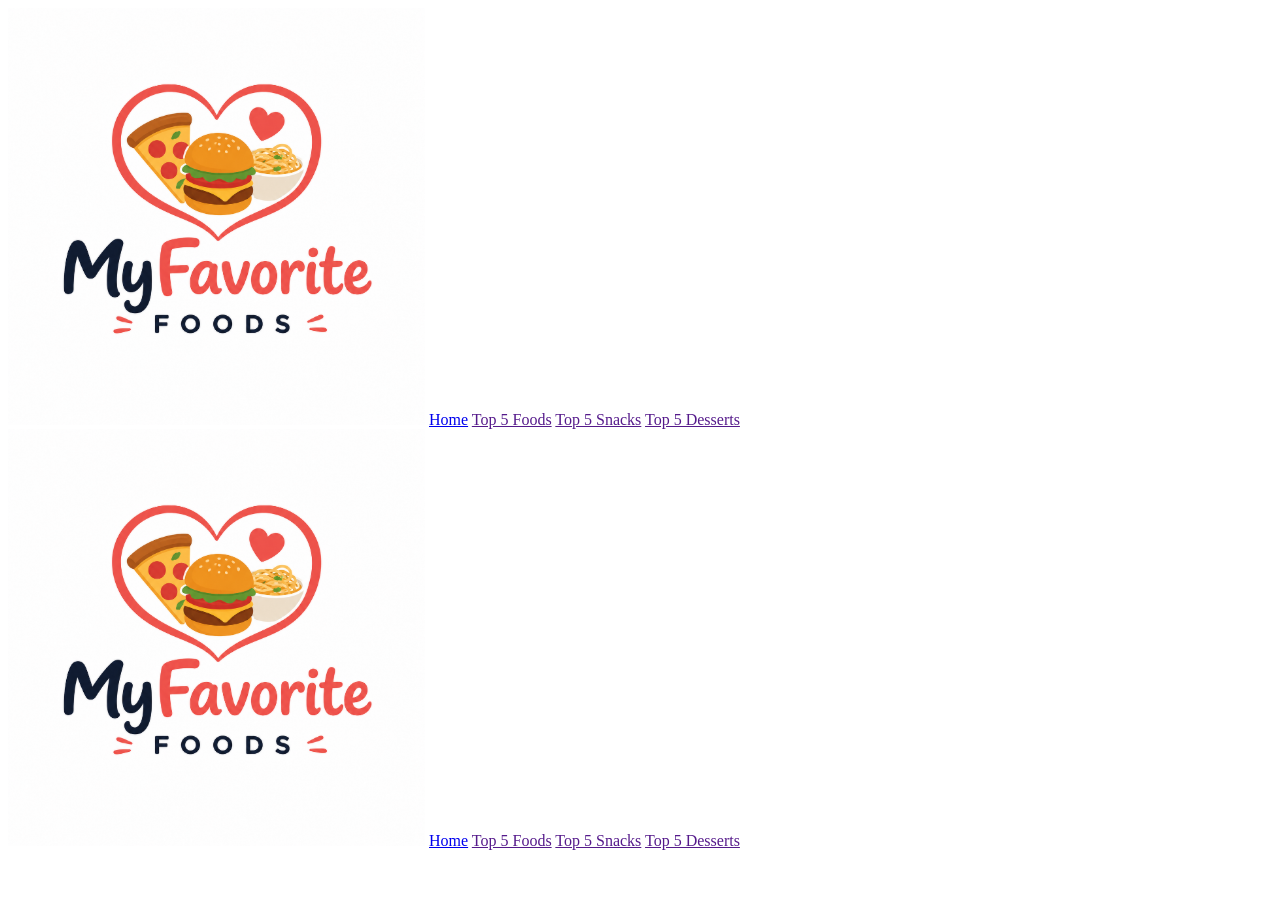
==== top_5_desserts.html @ 37c2007a "moved child pages" ====
<!DOCTYPE html>
<html lang="en">
<head>
    <meta charset="UTF-8">
    <meta name="viewport" content="width=device-width, initial-scale=1.0">
    <title>Foods That I Like</title>
    <link rel="icon" type="image/png" href="images/My Favorite.png">
    <link rel="stylesheet" type="text/css" href="style/style.css" />
</head>
<body>
    <header>
        <img src="images/My Favorite.png">
        <a href="index.html">Home</a>
        <a href="">Top 5 Foods</a>
        <a href="">Top 5 Snacks</a>
        <a href="">Top 5 Desserts</a>
    </header>
    <main>
        
    </main>
    <footer>
        <img src="images/My Favorite.png">
        <a href="index.html">Home</a>
        <a href="">Top 5 Foods</a>
        <a href="">Top 5 Snacks</a>
        <a href="">Top 5 Desserts</a>
        <a href="instagram.com" src="images/" target="_blank"></a>
        <a href="facebook.com" src="images/" target="_blank"></a>
        <a href="x.com" src="images/" target="_blank"></a>
    </footer>
</body>
</html>
---- style/style.css ----
@import url('https://fonts.googleapis.com/css2?family=Cause:wght@100..900&family=Indie+Flower&display=swap');
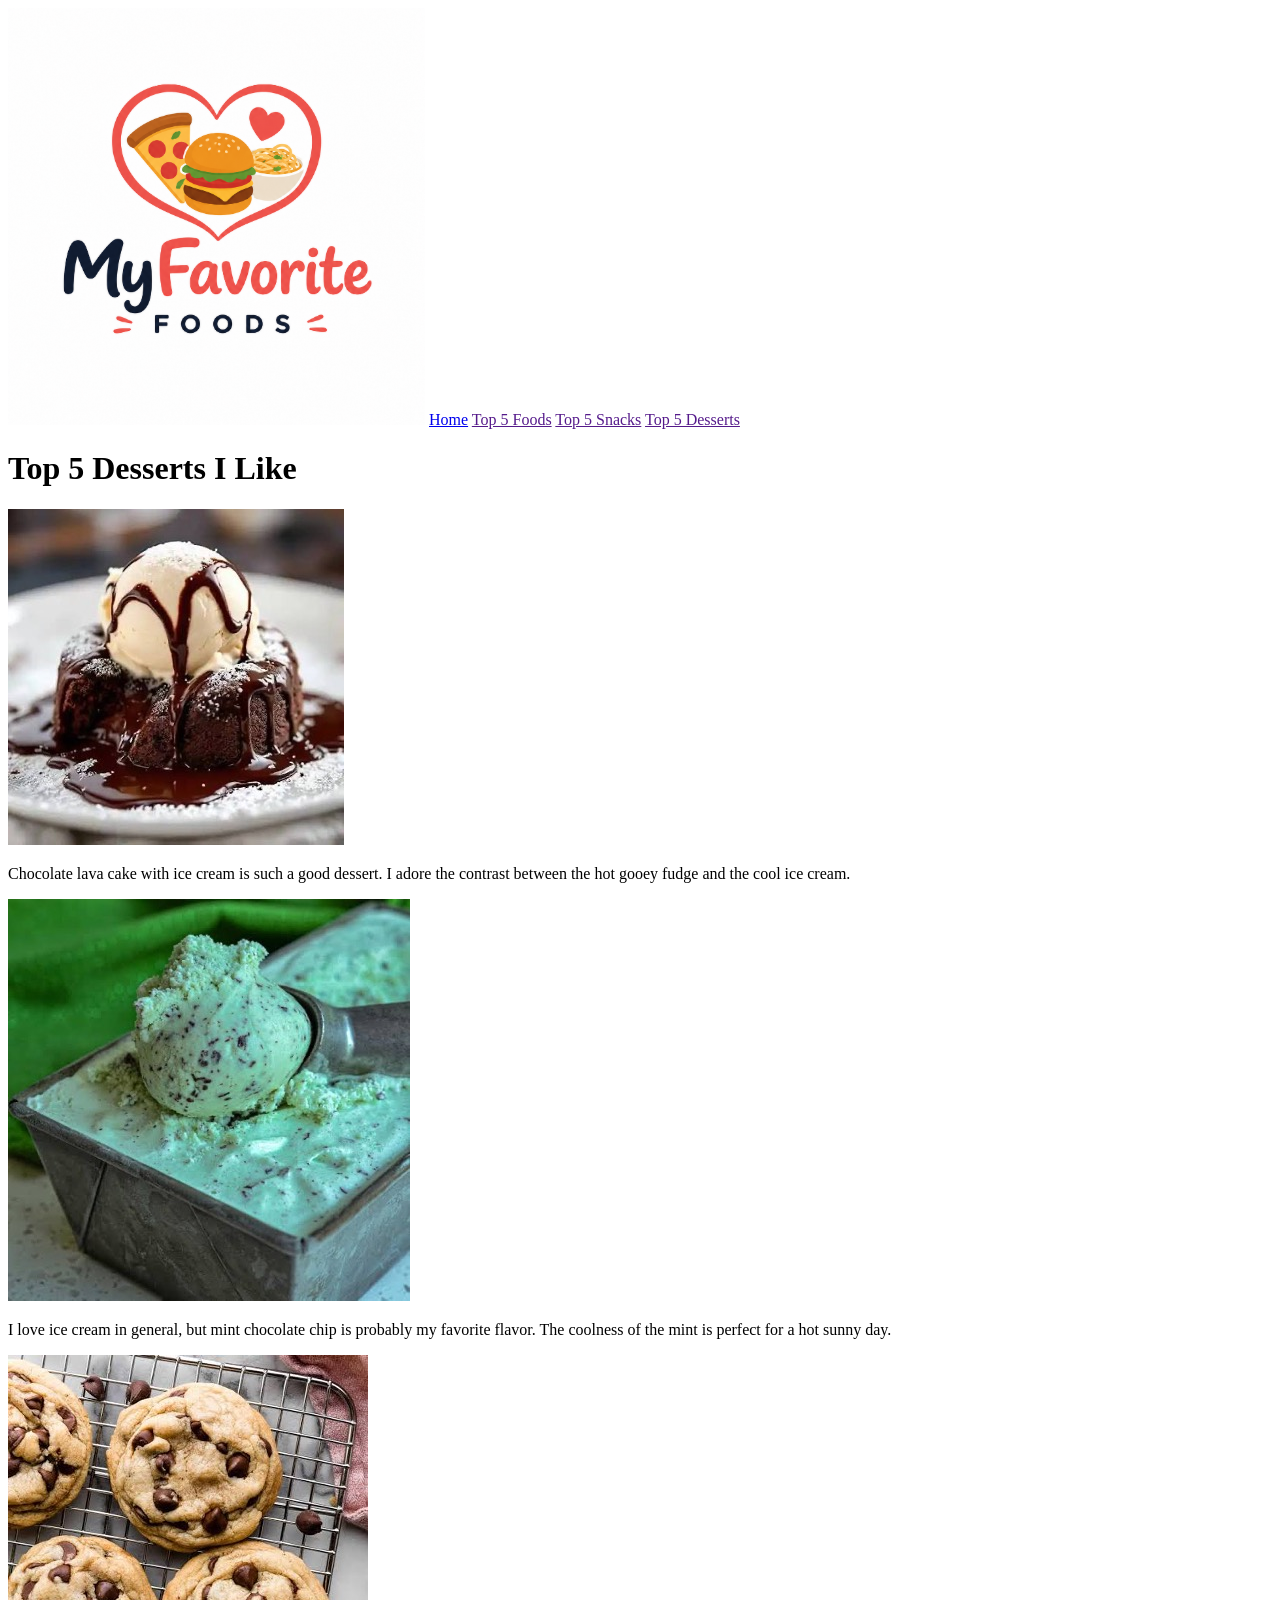
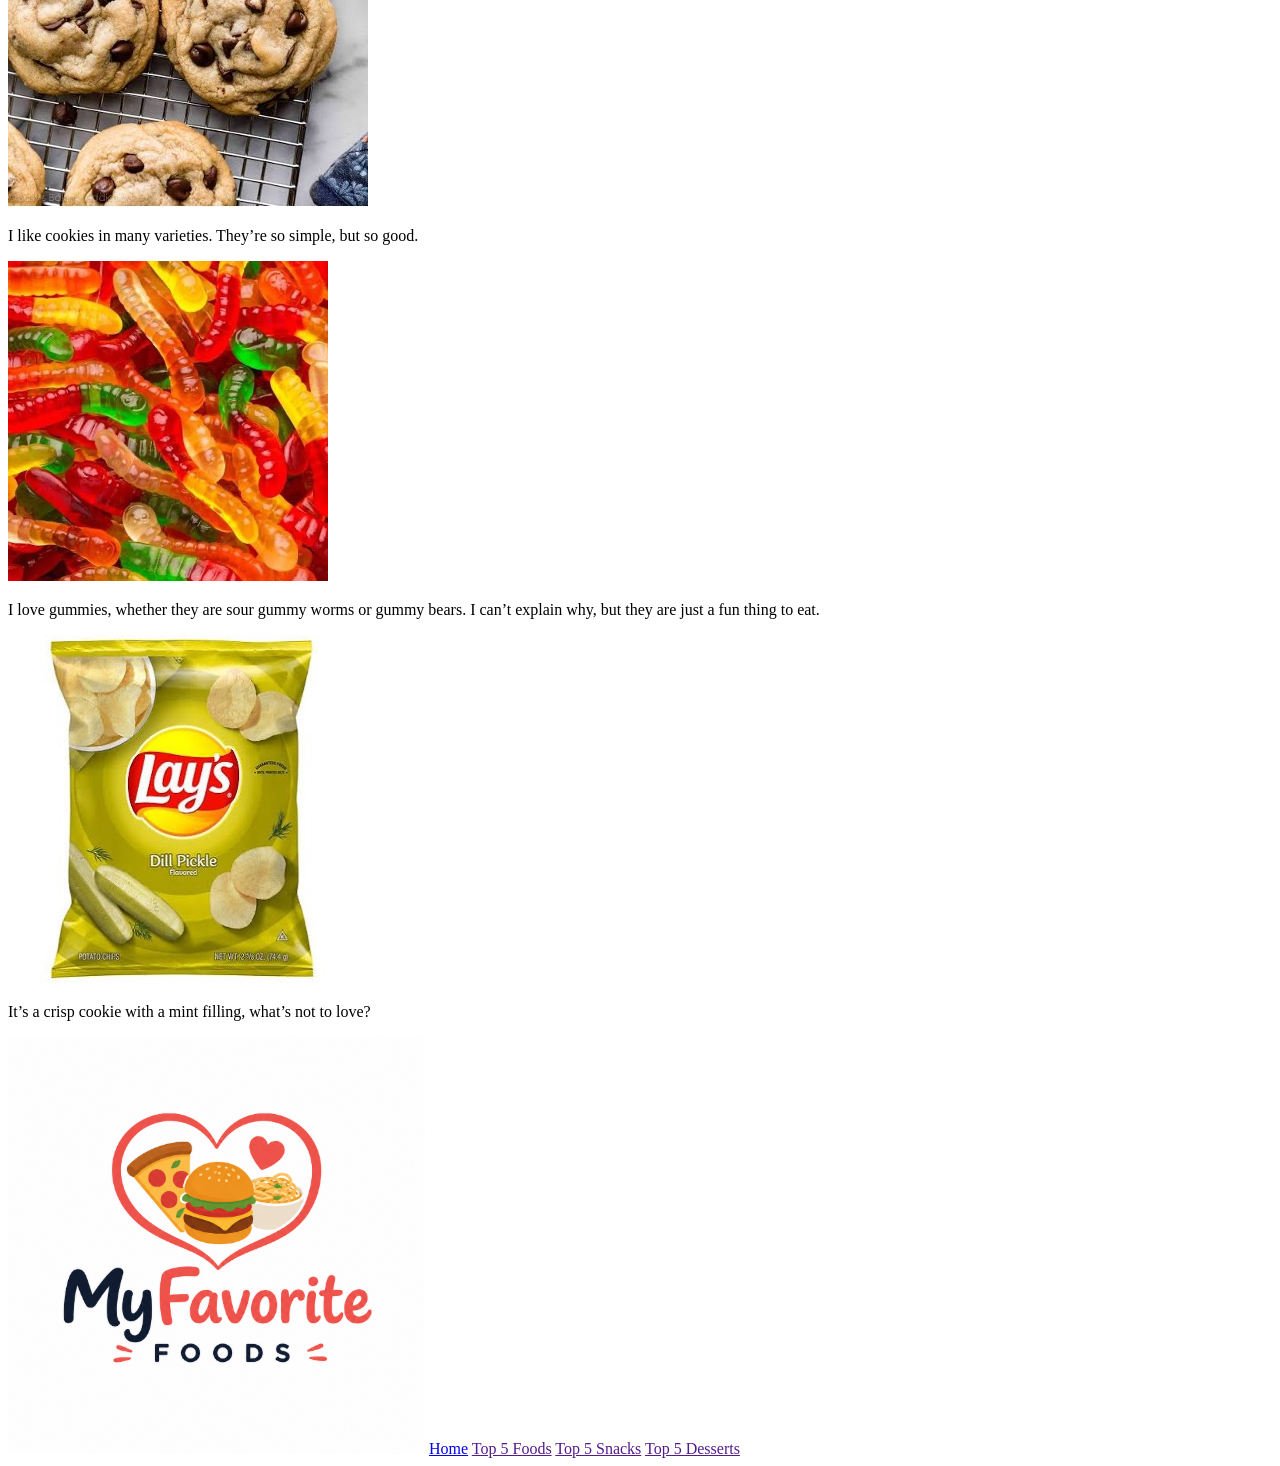
==== commit 1665fe9b: "finished adding html to pages" ====
--- a/top_5_desserts.html
+++ b/top_5_desserts.html
@@ -1,32 +1,62 @@
-<!DOCTYPE html>
+<!doctype html>
 <html lang="en">
-<head>
-    <meta charset="UTF-8">
-    <meta name="viewport" content="width=device-width, initial-scale=1.0">
+  <head>
+    <meta charset="UTF-8" />
+    <meta name="viewport" content="width=device-width, initial-scale=1.0" />
     <title>Foods That I Like</title>
-    <link rel="icon" type="image/png" href="images/My Favorite.png">
+    <link rel="icon" type="image/png" href="images/My Favorite.png" />
     <link rel="stylesheet" type="text/css" href="style/style.css" />
-</head>
-<body>
+  </head>
+  <body>
     <header>
-        <img src="images/My Favorite.png">
-        <a href="index.html">Home</a>
-        <a href="">Top 5 Foods</a>
-        <a href="">Top 5 Snacks</a>
-        <a href="">Top 5 Desserts</a>
+      <img src="images/My Favorite.png" />
+      <a href="index.html">Home</a>
+      <a href="">Top 5 Foods</a>
+      <a href="">Top 5 Snacks</a>
+      <a href="">Top 5 Desserts</a>
     </header>
     <main>
-        
+      <h1>Top 5 Desserts I Like</h1>
+      <section>
+        <img src="images/cake.jpg" alt="" />
+        <p>
+          Chocolate lava cake with ice cream is such a good dessert. I adore the
+          contrast between the hot gooey fudge and the cool ice cream.
+        </p>
+      </section>
+      <section>
+        <img src="images/ice_cream.jpg" alt="" />
+        <p>
+          I love ice cream in general, but mint chocolate chip is probably my
+          favorite flavor. The coolness of the mint is perfect for a hot sunny
+          day.
+        </p>
+      </section>
+      <section>
+        <img src="images/cookie.jpg" alt="" />
+        <p>I like cookies in many varieties. They’re so simple, but so good.</p>
+      </section>
+      <section>
+        <img src="images/gummy_worm.jpg" alt="" />
+        <p>
+          I love gummies, whether they are sour gummy worms or gummy bears. I
+          can’t explain why, but they are just a fun thing to eat.
+        </p>
+      </section>
+      <section>
+        <img src="images/lays.jpg" alt="" />
+        <p>It’s a crisp cookie with a mint filling, what’s not to love?</p>
+      </section>
     </main>
     <footer>
-        <img src="images/My Favorite.png">
-        <a href="index.html">Home</a>
-        <a href="">Top 5 Foods</a>
-        <a href="">Top 5 Snacks</a>
-        <a href="">Top 5 Desserts</a>
-        <a href="instagram.com" src="images/" target="_blank"></a>
-        <a href="facebook.com" src="images/" target="_blank"></a>
-        <a href="x.com" src="images/" target="_blank"></a>
+      <img src="images/My Favorite.png" />
+      <a href="index.html">Home</a>
+      <a href="">Top 5 Foods</a>
+      <a href="">Top 5 Snacks</a>
+      <a href="">Top 5 Desserts</a>
+      <a href="instagram.com" src="images/" target="_blank"></a>
+      <a href="facebook.com" src="images/" target="_blank"></a>
+      <a href="x.com" src="images/" target="_blank"></a>
     </footer>
-</body>
-</html>+  </body>
+</html>
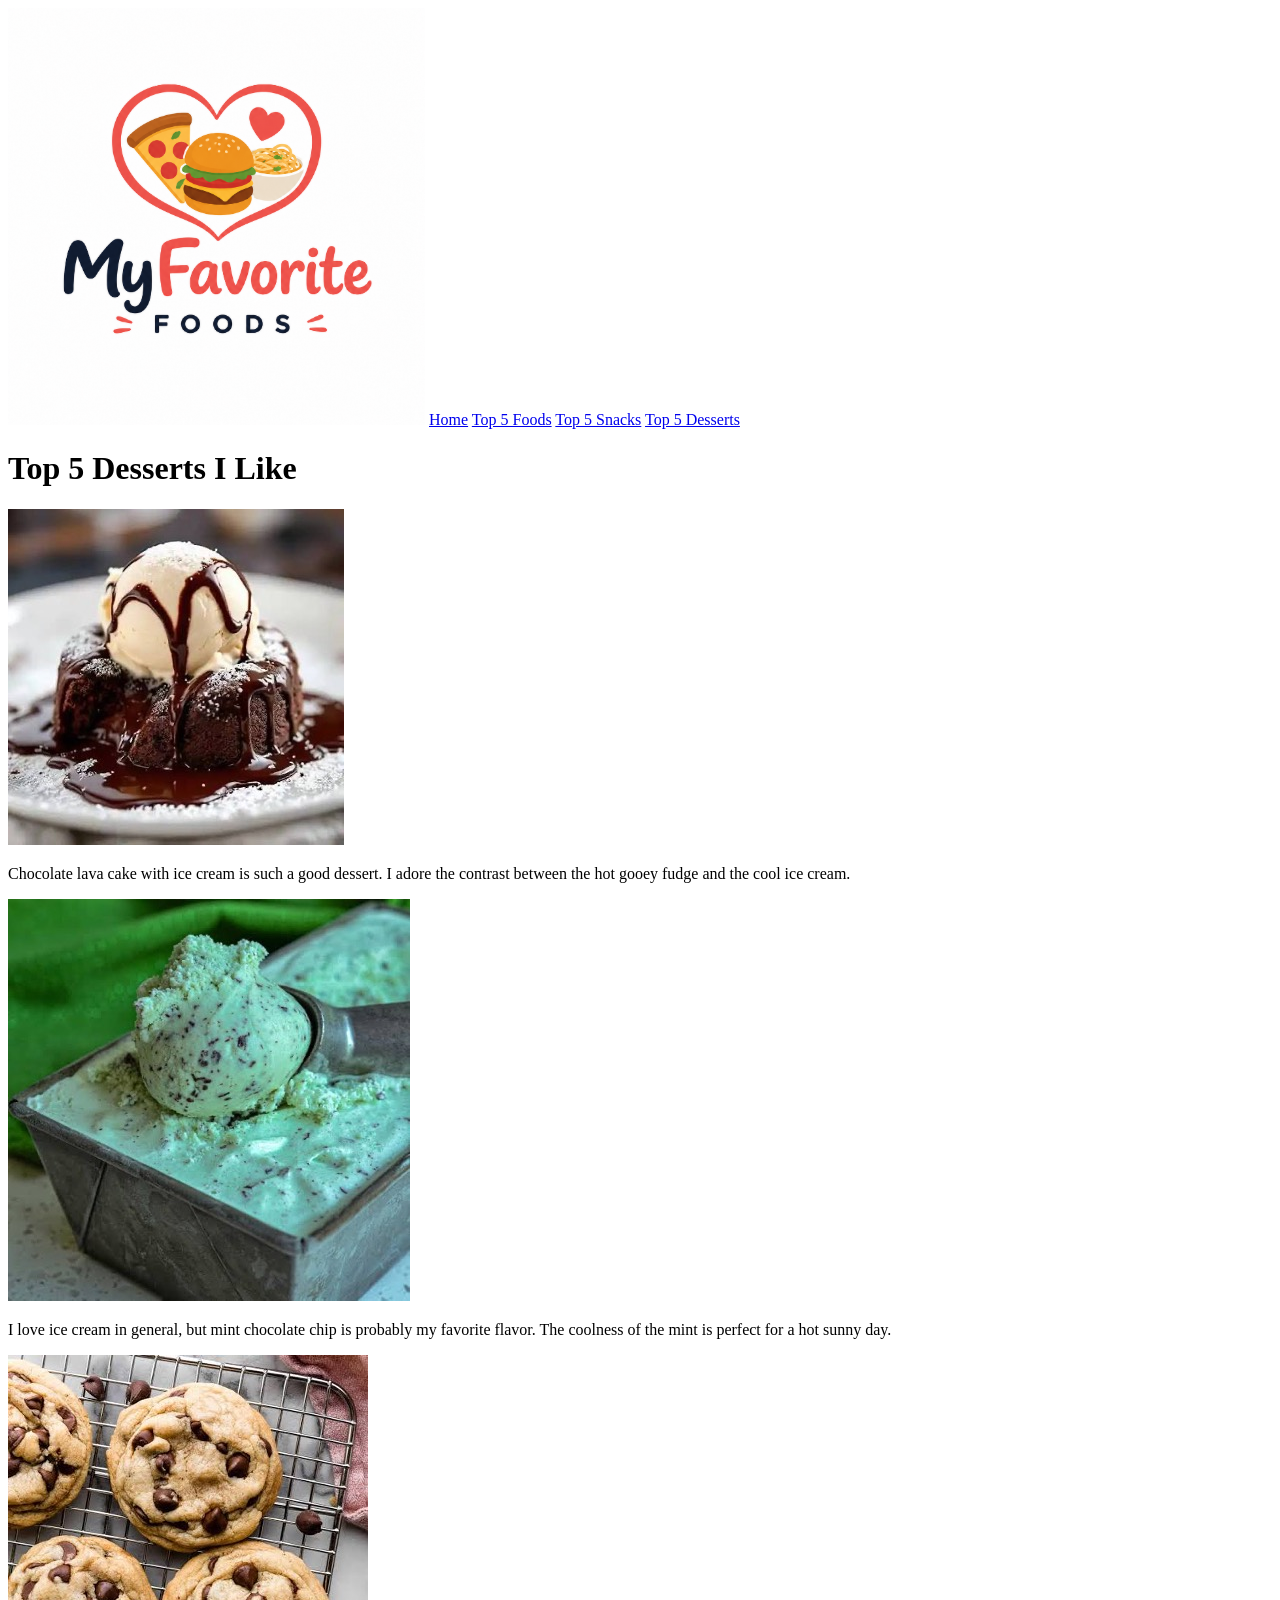
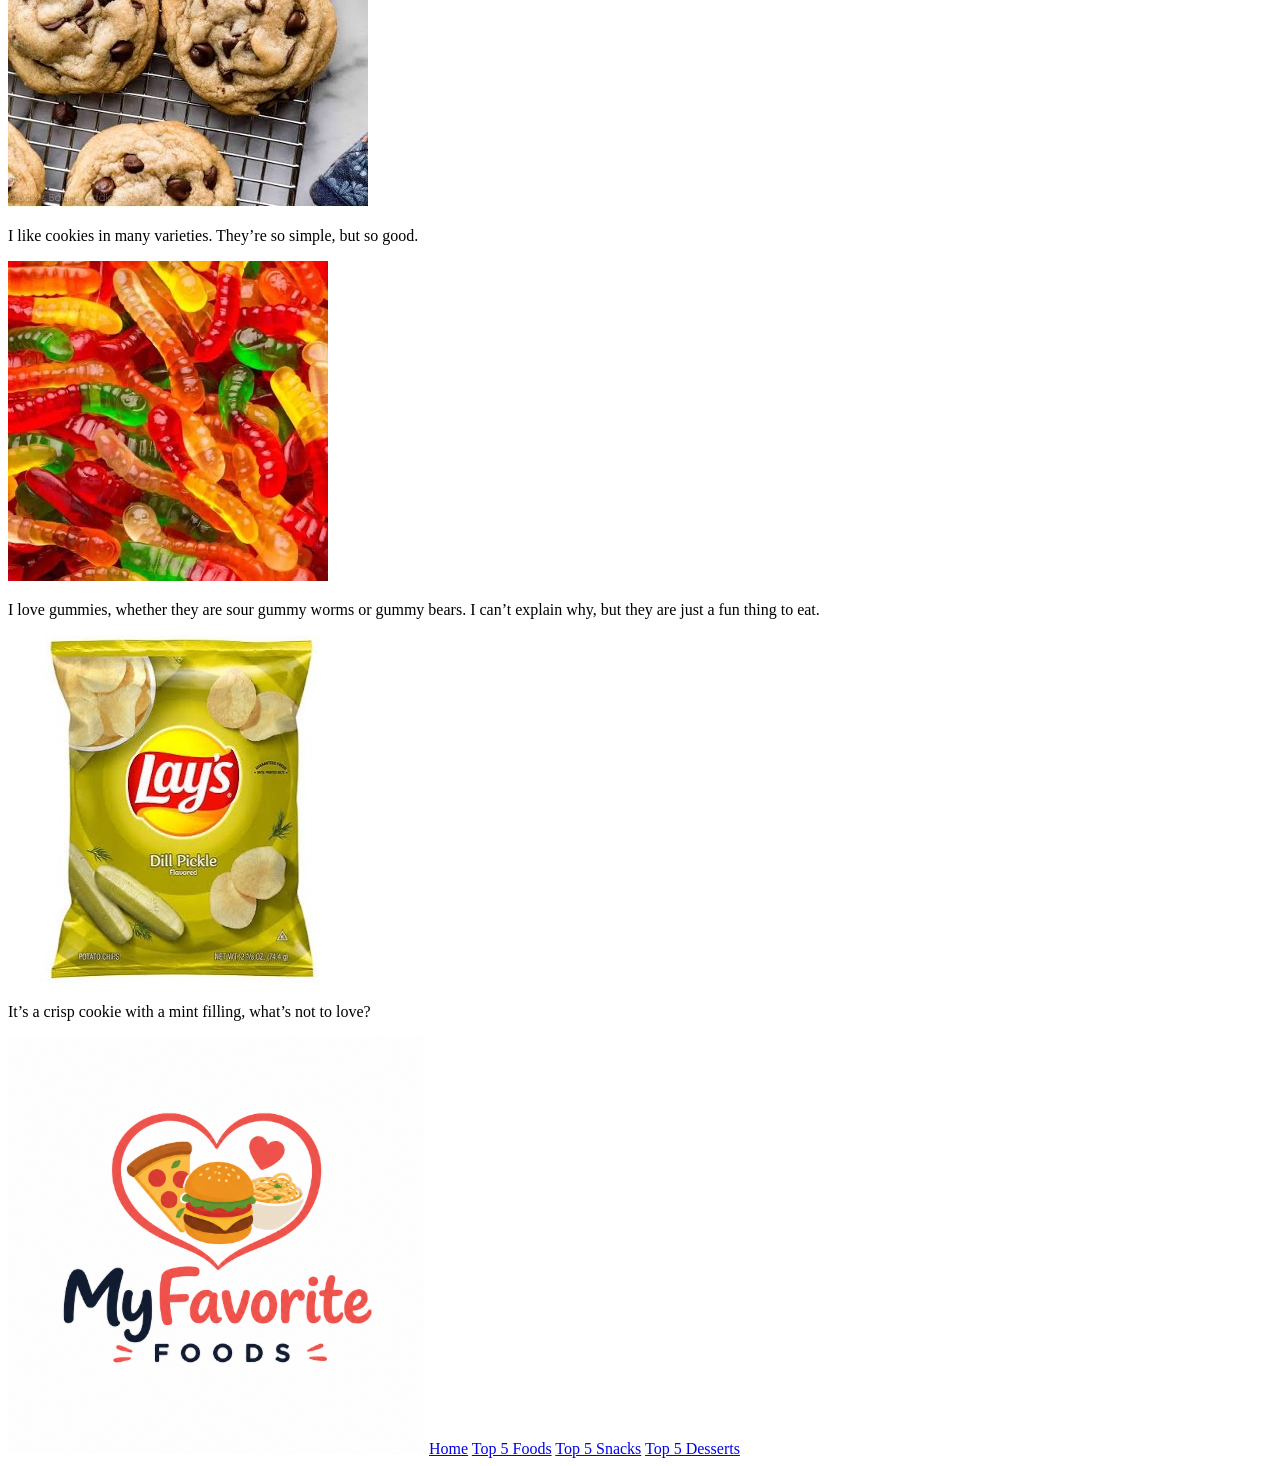
==== commit e3c43e3c: "added links to other pages" ====
--- a/top_5_desserts.html
+++ b/top_5_desserts.html
@@ -11,9 +11,9 @@
     <header>
       <img src="images/My Favorite.png" />
       <a href="index.html">Home</a>
-      <a href="">Top 5 Foods</a>
-      <a href="">Top 5 Snacks</a>
-      <a href="">Top 5 Desserts</a>
+      <a href="top_5_foods.html">Top 5 Foods</a>
+      <a href="top_5_snacks.html">Top 5 Snacks</a>
+      <a href="top_5_desserts.html">Top 5 Desserts</a>
     </header>
     <main>
       <h1>Top 5 Desserts I Like</h1>
@@ -51,9 +51,9 @@
     <footer>
       <img src="images/My Favorite.png" />
       <a href="index.html">Home</a>
-      <a href="">Top 5 Foods</a>
-      <a href="">Top 5 Snacks</a>
-      <a href="">Top 5 Desserts</a>
+      <a href="top_5_foods.html">Top 5 Foods</a>
+      <a href="top_5_snacks.html">Top 5 Snacks</a>
+      <a href="top_5_desserts.html">Top 5 Desserts</a>
       <a href="instagram.com" src="images/" target="_blank"></a>
       <a href="facebook.com" src="images/" target="_blank"></a>
       <a href="x.com" src="images/" target="_blank"></a>
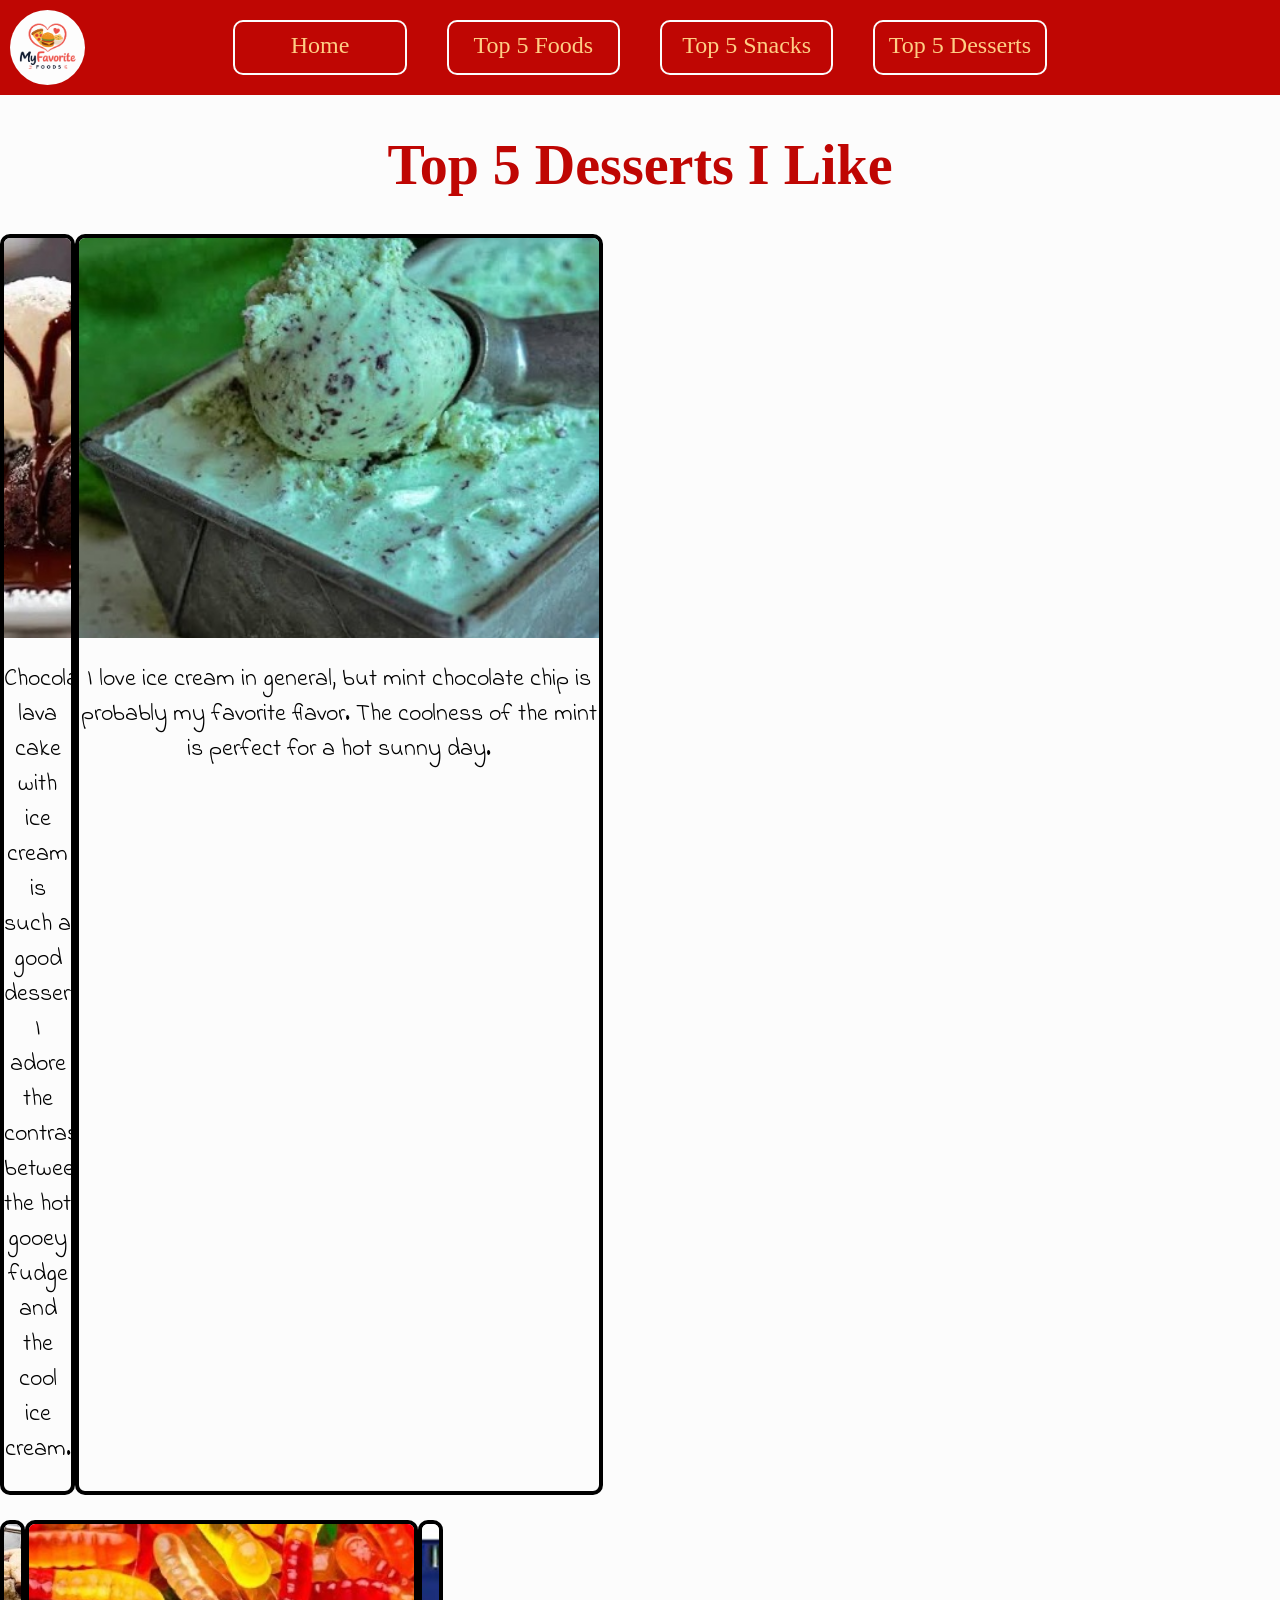
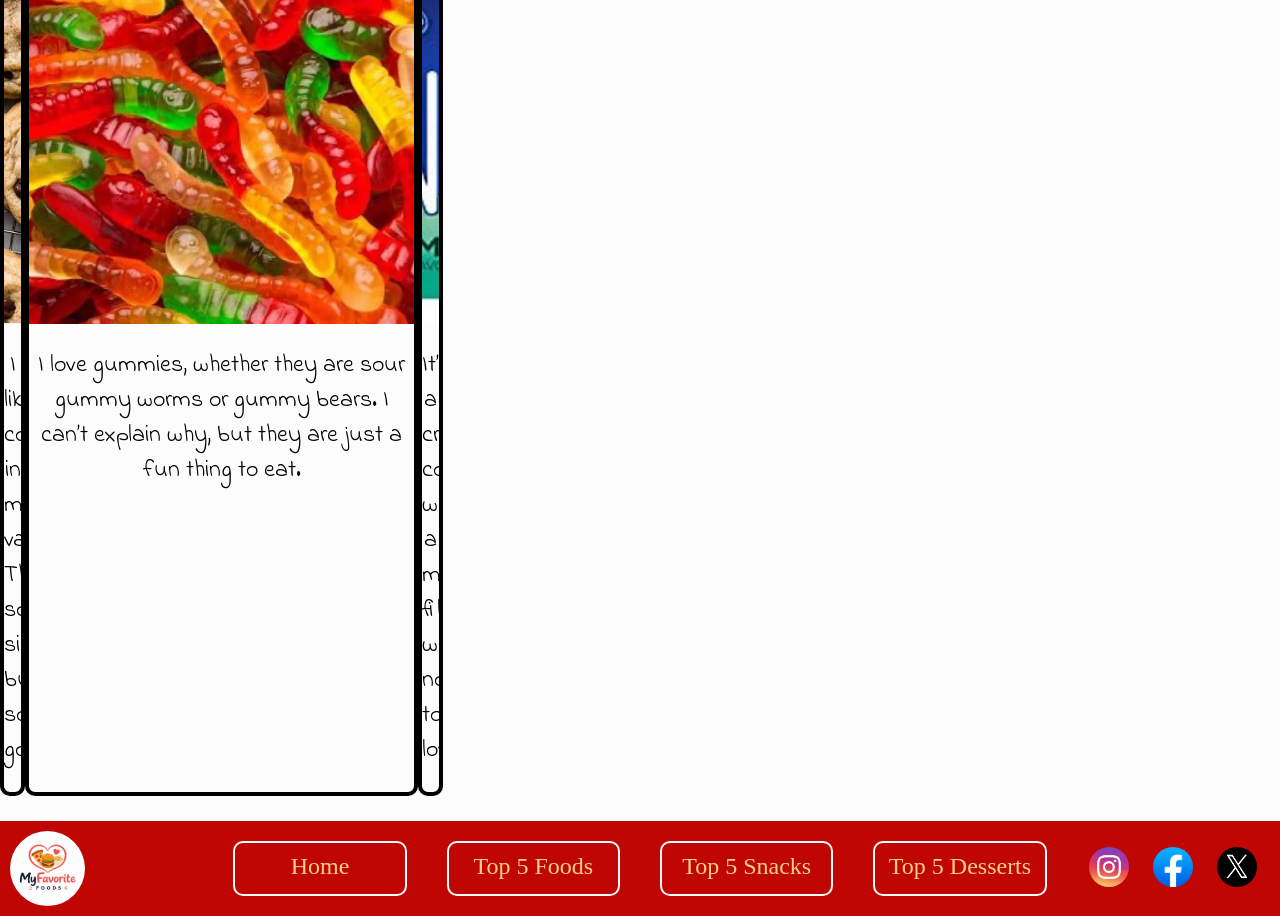
==== commit e18d3841: "More css" ====
--- a/top_5_desserts.html
+++ b/top_5_desserts.html
@@ -17,46 +17,60 @@
     </header>
     <main>
       <h1>Top 5 Desserts I Like</h1>
-      <section>
-        <img src="images/cake.jpg" alt="" />
-        <p>
-          Chocolate lava cake with ice cream is such a good dessert. I adore the
-          contrast between the hot gooey fudge and the cool ice cream.
-        </p>
-      </section>
-      <section>
-        <img src="images/ice_cream.jpg" alt="" />
-        <p>
-          I love ice cream in general, but mint chocolate chip is probably my
-          favorite flavor. The coolness of the mint is perfect for a hot sunny
-          day.
-        </p>
-      </section>
-      <section>
-        <img src="images/cookie.jpg" alt="" />
-        <p>I like cookies in many varieties. They’re so simple, but so good.</p>
-      </section>
-      <section>
-        <img src="images/gummy_worm.jpg" alt="" />
-        <p>
-          I love gummies, whether they are sour gummy worms or gummy bears. I
-          can’t explain why, but they are just a fun thing to eat.
-        </p>
-      </section>
-      <section>
-        <img src="images/lays.jpg" alt="" />
-        <p>It’s a crisp cookie with a mint filling, what’s not to love?</p>
-      </section>
+      <div id="content-1">
+        <section class="card">
+          <img src="images/cake.jpg" alt="" />
+          <p>
+            Chocolate lava cake with ice cream is such a good dessert. I adore
+            the contrast between the hot gooey fudge and the cool ice cream.
+          </p>
+        </section>
+        <section class="card">
+          <img src="images/ice_cream.jpg" alt="" />
+          <p>
+            I love ice cream in general, but mint chocolate chip is probably my
+            favorite flavor. The coolness of the mint is perfect for a hot sunny
+            day.
+          </p>
+        </section>
+      </div>
+      <div id="content-2">
+        <section class="card">
+          <img src="images/cookie.jpg" alt="" />
+          <p>
+            I like cookies in many varieties. They’re so simple, but so good.
+          </p>
+        </section>
+        <section class="card">
+          <img src="images/gummy_worm.jpg" alt="" />
+          <p>
+            I love gummies, whether they are sour gummy worms or gummy bears. I
+            can’t explain why, but they are just a fun thing to eat.
+          </p>
+        </section>
+        <section class="card">
+          <img src="images/oreo.jpg" alt="" />
+          <p>It’s a crisp cookie with a mint filling, what’s not to love?</p>
+        </section>
+      </div>
     </main>
     <footer>
       <img src="images/My Favorite.png" />
-      <a href="index.html">Home</a>
-      <a href="top_5_foods.html">Top 5 Foods</a>
-      <a href="top_5_snacks.html">Top 5 Snacks</a>
-      <a href="top_5_desserts.html">Top 5 Desserts</a>
-      <a href="instagram.com" src="images/" target="_blank"></a>
-      <a href="facebook.com" src="images/" target="_blank"></a>
-      <a href="x.com" src="images/" target="_blank"></a>
+      <a href="index.html" class="pages">Home</a>
+      <a href="top_5_foods.html" class="pages">Top 5 Foods</a>
+      <a href="top_5_snacks.html" class="pages">Top 5 Snacks</a>
+      <a href="top_5_desserts.html" class="pages">Top 5 Desserts</a>
+      <div class="socials">
+        <a href="https://www.instagram.com/" target="_blank"
+          ><img src="images/instagram.jpg" class="social"
+        /></a>
+        <a href="https://www.facebook.com" target="_blank"
+          ><img src="images/facebook.png" class="social"
+        /></a>
+        <a href="https://www.x.com" target="_blank"
+          ><img src="images/x.png" class="social"
+        /></a>
+      </div>
     </footer>
   </body>
 </html>
--- a/style/style.css
+++ b/style/style.css
@@ -1 +1,121 @@
-@import url('https://fonts.googleapis.com/css2?family=Cause:wght@100..900&family=Indie+Flower&display=swap');+@import url("https://fonts.googleapis.com/css2?family=Cause:wght@100..900&family=Indie+Flower&display=swap");
+body {
+  margin: 0;
+  background: #fcfcfc;
+}
+header img {
+  height: 75px;
+  width: 75px;
+  margin: 10px;
+  border-radius: 40px;
+}
+header {
+  background: #bf0603;
+  display: grid;
+  grid-template-columns: repeat(6, 1fr);
+}
+header a {
+  text-decoration: none;
+  color: #fece85;
+  font-size: 1.5em;
+  border: #fcfcfc solid 2px;
+  border-radius: 10px;
+  padding-top: 10px;
+  margin: 20px;
+  text-align: center;
+}
+
+.home {
+  grid-column: 3/4;
+}
+
+h1 {
+  text-align: center;
+  font-family: Cause;
+  color: #bf0603;
+  font-size: 3.5em;
+}
+p {
+  font-family: "Indie Flower";
+  text-align: center;
+  font-size: 2em;
+}
+
+footer img {
+  height: 75px;
+  width: 75px;
+  margin: 10px;
+  border-radius: 40px;
+}
+footer {
+  background: #bf0603;
+  display: grid;
+  grid-template-columns: repeat(6, 1fr);
+}
+
+#main_img {
+  text-align: center;
+  margin-left: 300px;
+}
+.pages {
+  text-decoration: none;
+  color: #fece85;
+  font-size: 1.5em;
+  border: #fcfcfc solid 2px;
+  border-radius: 10px;
+  padding-top: 10px;
+  margin: 20px;
+  text-align: center;
+}
+.social {
+  width: 40px;
+  height: 40px;
+}
+
+.socials {
+  justify-self: center;
+  align-self: center;
+}
+#content-1 {
+  display: grid;
+  grid-template-columns: 75px 1fr 75px 1fr 75px;
+}
+#content-2 {
+  display: grid;
+  grid-template-columns: 25px 1fr 25px 1fr 25px 1fr 25px;
+}
+.card {
+  border: 4px solid black;
+  border-radius: 10px;
+  margin-bottom: 25px;
+  overflow: hidden;
+}
+.card img{
+  width: 100%;
+  height: 400px;
+  object-fit: cover;            
+  object-position: center;
+  display: block;
+}
+.card p {
+  font-size: 24px;
+  text-align: center;
+}
+
+#spagetti {
+ grid-column: 2/3;
+}
+
+#alfredo {
+  grid-column: 4/5;
+}
+#drunken {
+  grid-column: 2/3;
+}
+#burger {
+  grid-column: 4/5;
+}
+
+#meatball {
+  grid-column: 6/7;
+}
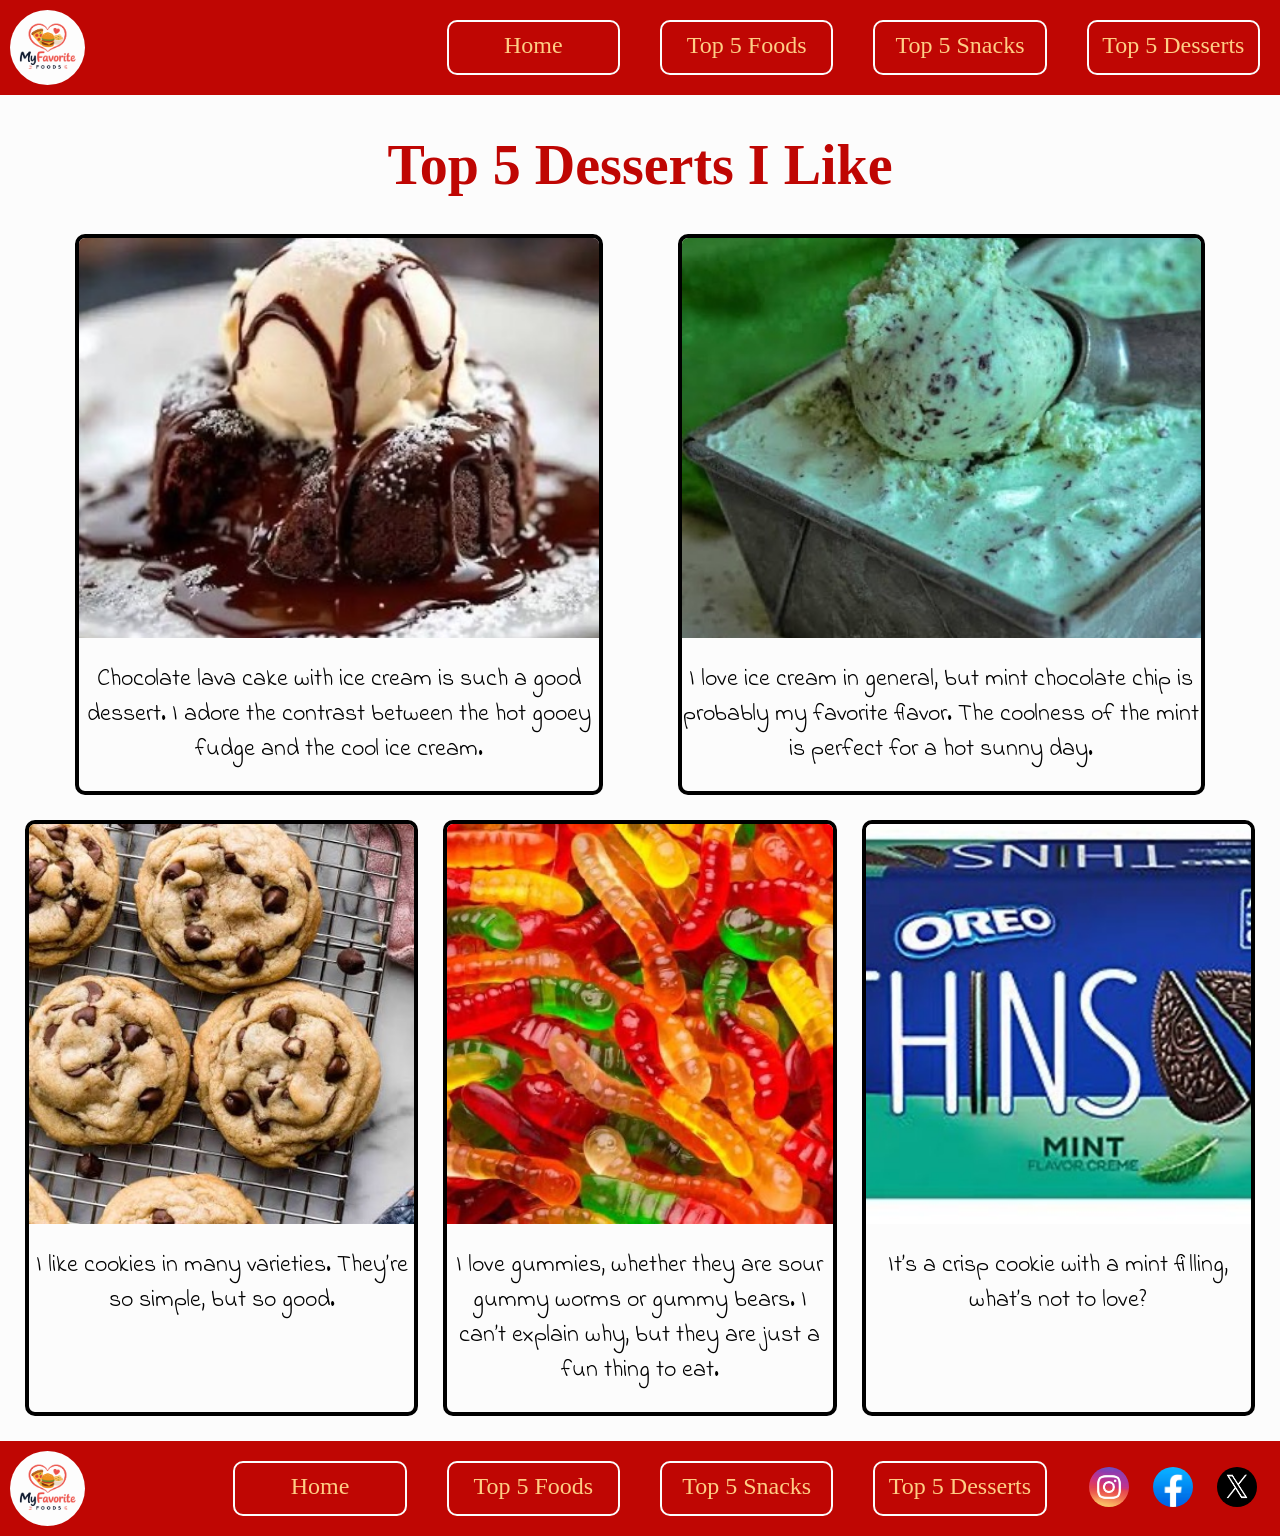
==== commit b0c6c8a8: "finished css" ====
--- a/top_5_desserts.html
+++ b/top_5_desserts.html
@@ -10,7 +10,7 @@
   <body>
     <header>
       <img src="images/My Favorite.png" />
-      <a href="index.html">Home</a>
+      <a href="index.html" id="home">Home</a>
       <a href="top_5_foods.html">Top 5 Foods</a>
       <a href="top_5_snacks.html">Top 5 Snacks</a>
       <a href="top_5_desserts.html">Top 5 Desserts</a>
@@ -18,14 +18,14 @@
     <main>
       <h1>Top 5 Desserts I Like</h1>
       <div id="content-1">
-        <section class="card">
+        <section class="card" id="cake">
           <img src="images/cake.jpg" alt="" />
           <p>
             Chocolate lava cake with ice cream is such a good dessert. I adore
             the contrast between the hot gooey fudge and the cool ice cream.
           </p>
         </section>
-        <section class="card">
+        <section class="card" id="ice_cream">
           <img src="images/ice_cream.jpg" alt="" />
           <p>
             I love ice cream in general, but mint chocolate chip is probably my
@@ -35,20 +35,20 @@
         </section>
       </div>
       <div id="content-2">
-        <section class="card">
+        <section class="card" id="cookie">
           <img src="images/cookie.jpg" alt="" />
           <p>
             I like cookies in many varieties. They’re so simple, but so good.
           </p>
         </section>
-        <section class="card">
+        <section class="card" id="gummy_worm">
           <img src="images/gummy_worm.jpg" alt="" />
           <p>
             I love gummies, whether they are sour gummy worms or gummy bears. I
             can’t explain why, but they are just a fun thing to eat.
           </p>
         </section>
-        <section class="card">
+        <section class="card" id="oreo">
           <img src="images/oreo.jpg" alt="" />
           <p>It’s a crisp cookie with a mint filling, what’s not to love?</p>
         </section>
--- a/style/style.css
+++ b/style/style.css
@@ -25,7 +25,7 @@
   text-align: center;
 }
 
-.home {
+#home {
   grid-column: 3/4;
 }
 
@@ -90,10 +90,10 @@
   margin-bottom: 25px;
   overflow: hidden;
 }
-.card img{
+.card img {
   width: 100%;
   height: 400px;
-  object-fit: cover;            
+  object-fit: cover;
   object-position: center;
   display: block;
 }
@@ -103,7 +103,7 @@
 }
 
 #spagetti {
- grid-column: 2/3;
+  grid-column: 2/3;
 }
 
 #alfredo {
@@ -118,4 +118,39 @@
 
 #meatball {
   grid-column: 6/7;
-}+}
+
+#cake {
+  grid-column: 2/3;
+}
+
+#ice_cream {
+  grid-column: 4/5;
+}
+#cookie {
+  grid-column: 2/3;
+}
+#gummy_worm {
+  grid-column: 4/5;
+}
+
+#oreo {
+  grid-column: 6/7;
+}
+#cheetos {
+  grid-column: 2/3;
+}
+
+#chex {
+  grid-column: 4/5;
+}
+#pringle {
+  grid-column: 2/3;
+}
+#pringle2 {
+  grid-column: 4/5;
+}
+
+#lays {
+  grid-column: 6/7;
+}
